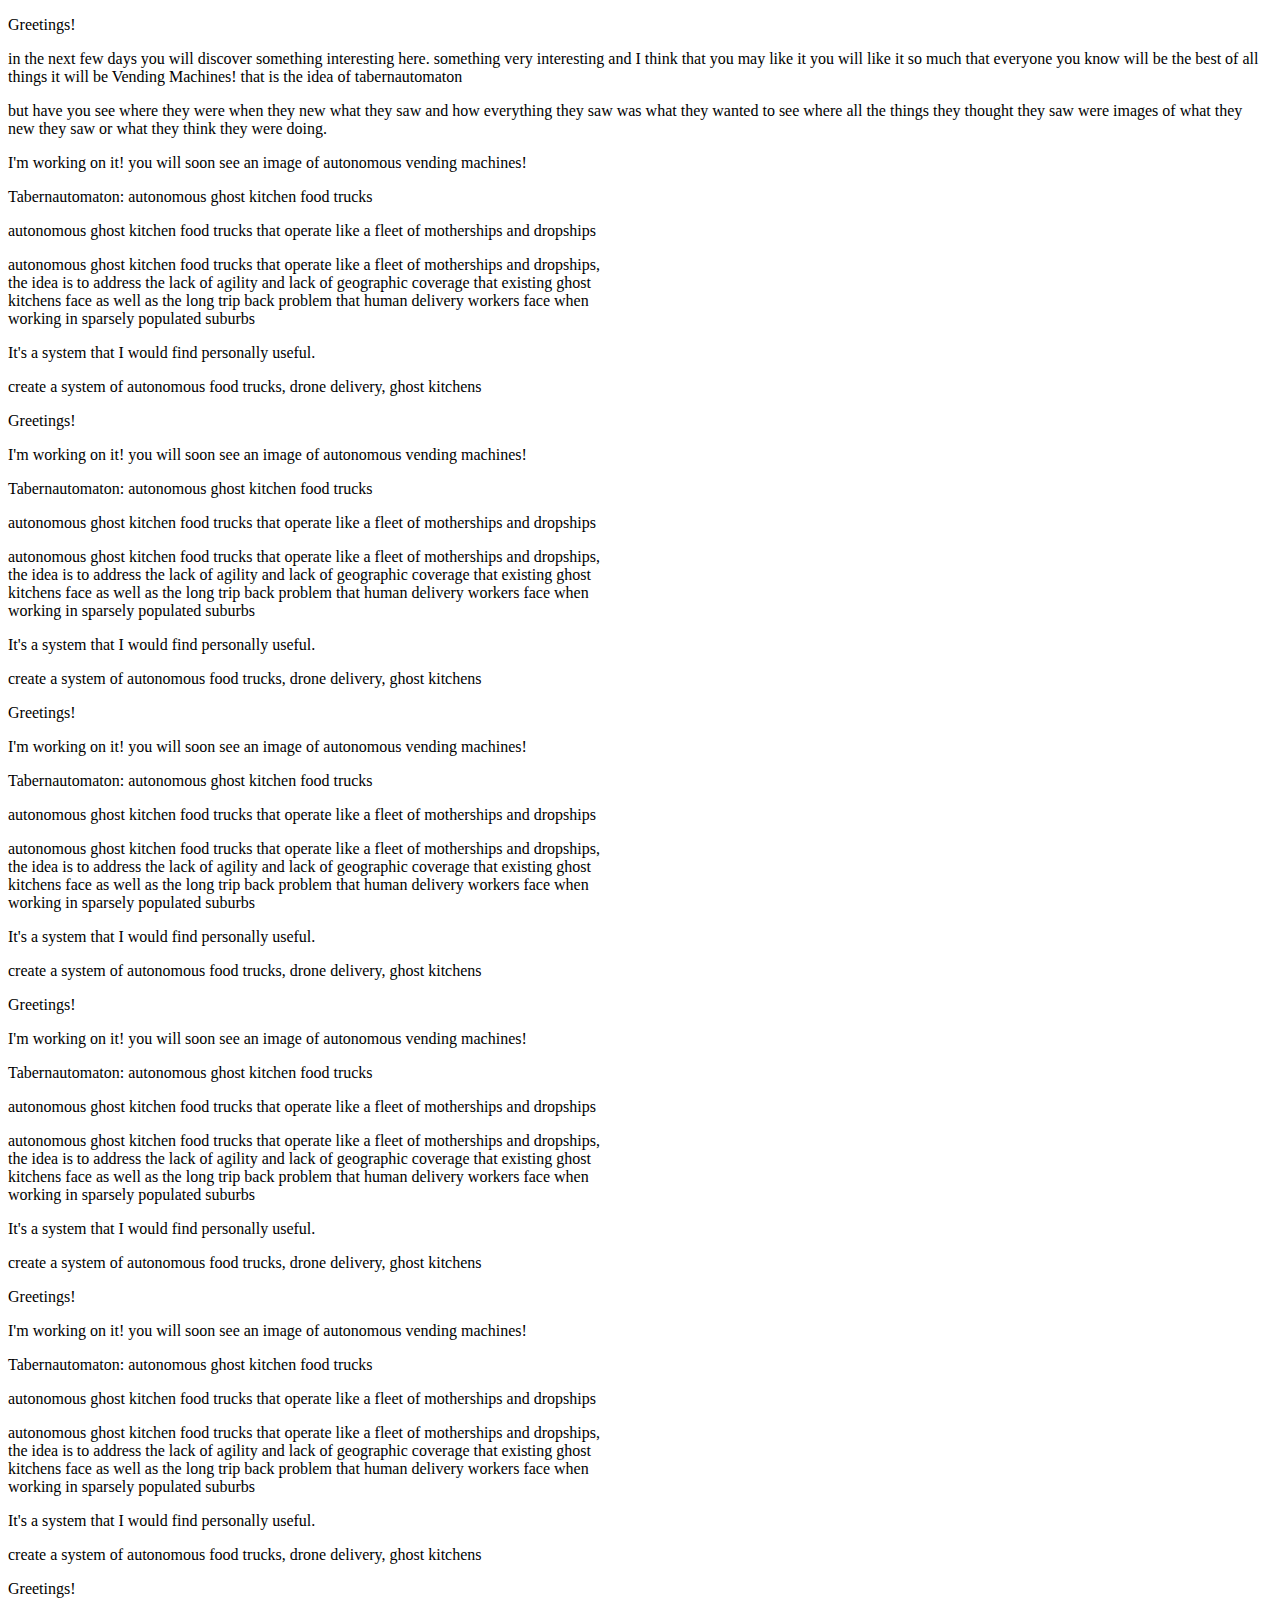
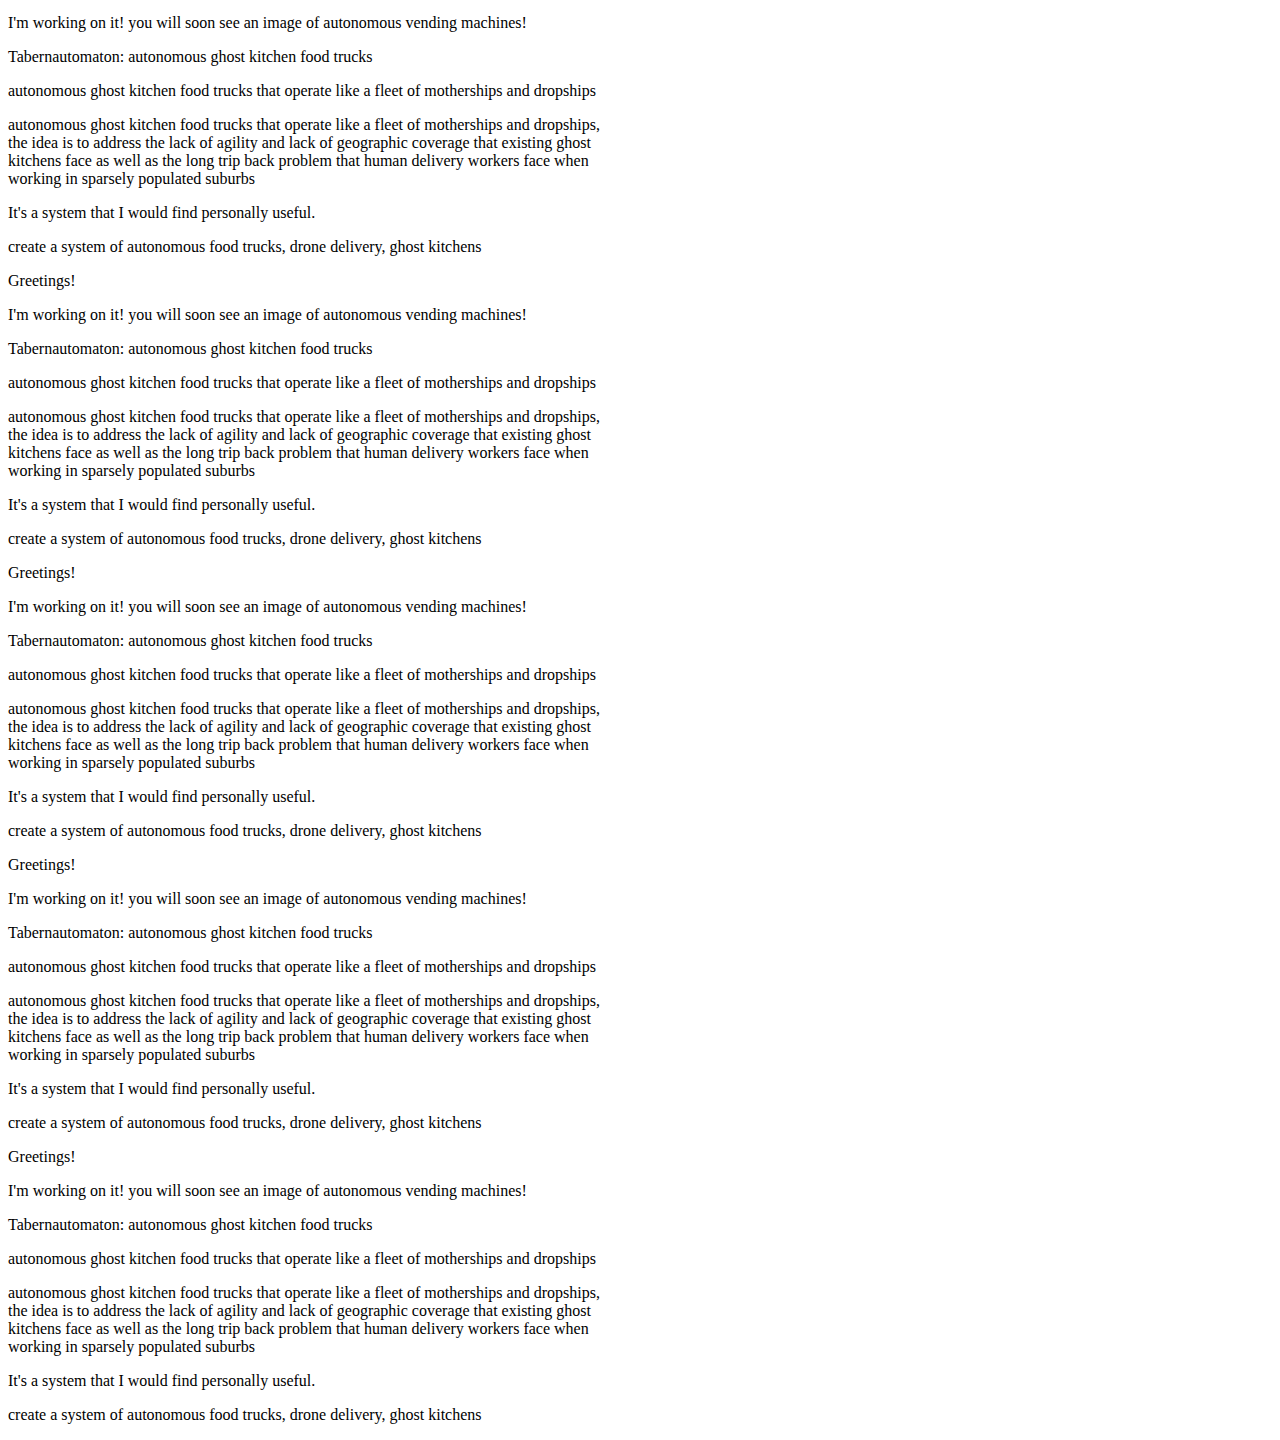
==== html/tabernautomatontext.html @ 360a3310 "1" ====
<!DOCTYPE html>
<html lang="en">
<head>
    <meta charset="UTF-8">
    <meta name="viewport" content="width=device-width, initial-scale=1.0">
    <title>Tabernautomaton</title>

    <link href="https://fonts.googleapis.com/css2?family=Cinzel:wght@400;500;600;700;800;900&family=Playfair+Display:ital,wght@0,400;0,500;0,600;0,700;0,800;0,900;1,400;1,500;1,600;1,700;1,800;1,900&family=Roboto+Serif:ital,opsz,wght@0,8..144,100;0,8..144,200;0,8..144,300;0,8..144,400;0,8..144,500;0,8..144,600;0,8..144,700;0,8..144,800;0,8..144,900;1,8..144,100;1,8..144,200;1,8..144,300;1,8..144,400;1,8..144,500;1,8..144,600;1,8..144,700;1,8..144,800;1,8..144,900&display=swap" rel="stylesheet">
    
    
    <link rel="stylesheet" href="D:\GitHub\kennethlarotyamat.github.io\CSS\tabernautomaton.css">
    


    <!-- https://kennethlarotyamat.github.io/CSS/tabernautomaton.css -->
    <!-- D:\GitHub\kennethlarotyamat.github.io\CSS\tabernautomaton.css -->


    <!-- I swapped the stylesheets but the github version hasn't deployed or posted to the repository yet -->
    <!-- https://kennethlarotyamat.github.io/CSS/indexTranslations.css -->

    <!-- the other possiblity with the issues is that the problem may be or may have been that I had 2 files in my top directory. I've m.  I moved 
     
    My file that I'm using to write journaling to the media directory. I don't know if that will fix it and allow the page to deploy.-->





    <link rel="icon" href="https://blogger.googleusercontent.com/img/b/R29vZ2xl/AVvXsEhis5UXOyPLEmBDmRjOHERNBK5CSCBwelHPiOaPwzn903vmcdjBQ_QFy9t4b5N-WNQaxgDTKjK4l7VsbpzXJ9Y82q7MJrdk8c3xq3Nty_TvvAAK1SglaLV9c3f4alOXkW8tYJEZ50WBzNW2tWXdj-ssJLN3HNPhqw0A1DQMNdwJu0aNGArbOUZ3nyvXO-A/s320/Chestnut%20+%20Hazel%20%200123%20(12)%2000%20002%20048.png">

</head>
<body>
    <p>Greetings!</p>
    <p>in the next few days you will
        discover something interesting here. something very interesting and I think that you may like it
        you will like it so much that everyone you know will be the best of all things 
        it will be Vending Machines! that is the idea of tabernautomaton
    </p>
    <p>but have you see where they were when they new what they saw and how everything they saw was 
        what they wanted to see where all the things they thought they saw were images of what they 
        new they saw or what they think they were doing.
    </p>

    <p>I'm working on it! you will soon see an image of autonomous vending machines!</p>
    
    <p>Tabernautomaton: autonomous ghost kitchen food trucks</p>
    
    <p>autonomous ghost kitchen food trucks that operate like 
    a fleet of motherships and dropships</p>
    
    <p>autonomous ghost kitchen food trucks that operate like 
    a fleet of motherships and dropships, <br>the idea is to address 
    the lack of agility and lack of geographic coverage that existing 
    ghost <br>kitchens face as well as the long trip back problem that 
    human delivery workers face when <br>working in sparsely populated suburbs</p>
    
    <p>It's a system that I would find personally useful.</p>
    
    <p>create a system of autonomous food trucks, drone delivery, ghost kitchens</p>     

    <p>Greetings!</p>

    <p>I'm working on it! you will soon see an image of autonomous vending machines!</p>
    
    <p>Tabernautomaton: autonomous ghost kitchen food trucks</p>
    
    <p>autonomous ghost kitchen food trucks that operate like 
    a fleet of motherships and dropships</p>
    
    <p>autonomous ghost kitchen food trucks that operate like 
    a fleet of motherships and dropships, <br>the idea is to address 
    the lack of agility and lack of geographic coverage that existing 
    ghost <br>kitchens face as well as the long trip back problem that 
    human delivery workers face when <br>working in sparsely populated suburbs</p>
    
    <p>It's a system that I would find personally useful.</p>
    
    <p>create a system of autonomous food trucks, drone delivery, ghost kitchens</p>     

    <p>Greetings!</p>

    <p>I'm working on it! you will soon see an image of autonomous vending machines!</p>
    
    <p>Tabernautomaton: autonomous ghost kitchen food trucks</p>
    
    <p>autonomous ghost kitchen food trucks that operate like 
    a fleet of motherships and dropships</p>
    
    <p>autonomous ghost kitchen food trucks that operate like 
    a fleet of motherships and dropships, <br>the idea is to address 
    the lack of agility and lack of geographic coverage that existing 
    ghost <br>kitchens face as well as the long trip back problem that 
    human delivery workers face when <br>working in sparsely populated suburbs</p>
    
    <p>It's a system that I would find personally useful.</p>
    
    <p>create a system of autonomous food trucks, drone delivery, ghost kitchens</p>     

    <p>Greetings!</p>

    <p>I'm working on it! you will soon see an image of autonomous vending machines!</p>
    
    <p>Tabernautomaton: autonomous ghost kitchen food trucks</p>
    
    <p>autonomous ghost kitchen food trucks that operate like 
    a fleet of motherships and dropships</p>
    
    <p>autonomous ghost kitchen food trucks that operate like 
    a fleet of motherships and dropships, <br>the idea is to address 
    the lack of agility and lack of geographic coverage that existing 
    ghost <br>kitchens face as well as the long trip back problem that 
    human delivery workers face when <br>working in sparsely populated suburbs</p>
    
    <p>It's a system that I would find personally useful.</p>
    
    <p>create a system of autonomous food trucks, drone delivery, ghost kitchens</p>     

    <p>Greetings!</p>

    <p>I'm working on it! you will soon see an image of autonomous vending machines!</p>
    
    <p>Tabernautomaton: autonomous ghost kitchen food trucks</p>
    
    <p>autonomous ghost kitchen food trucks that operate like 
    a fleet of motherships and dropships</p>
    
    <p>autonomous ghost kitchen food trucks that operate like 
    a fleet of motherships and dropships, <br>the idea is to address 
    the lack of agility and lack of geographic coverage that existing 
    ghost <br>kitchens face as well as the long trip back problem that 
    human delivery workers face when <br>working in sparsely populated suburbs</p>
    
    <p>It's a system that I would find personally useful.</p>
    
    <p>create a system of autonomous food trucks, drone delivery, ghost kitchens</p>     

    <p>Greetings!</p>

    <p>I'm working on it! you will soon see an image of autonomous vending machines!</p>
    
    <p>Tabernautomaton: autonomous ghost kitchen food trucks</p>
    
    <p>autonomous ghost kitchen food trucks that operate like 
    a fleet of motherships and dropships</p>
    
    <p>autonomous ghost kitchen food trucks that operate like 
    a fleet of motherships and dropships, <br>the idea is to address 
    the lack of agility and lack of geographic coverage that existing 
    ghost <br>kitchens face as well as the long trip back problem that 
    human delivery workers face when <br>working in sparsely populated suburbs</p>
    
    <p>It's a system that I would find personally useful.</p>
    
    <p>create a system of autonomous food trucks, drone delivery, ghost kitchens</p>     

    <p>Greetings!</p>

    <p>I'm working on it! you will soon see an image of autonomous vending machines!</p>
    
    <p>Tabernautomaton: autonomous ghost kitchen food trucks</p>
    
    <p>autonomous ghost kitchen food trucks that operate like 
    a fleet of motherships and dropships</p>
    
    <p>autonomous ghost kitchen food trucks that operate like 
    a fleet of motherships and dropships, <br>the idea is to address 
    the lack of agility and lack of geographic coverage that existing 
    ghost <br>kitchens face as well as the long trip back problem that 
    human delivery workers face when <br>working in sparsely populated suburbs</p>
    
    <p>It's a system that I would find personally useful.</p>
    
    <p>create a system of autonomous food trucks, drone delivery, ghost kitchens</p>     

    <p>Greetings!</p>

    <p>I'm working on it! you will soon see an image of autonomous vending machines!</p>
    
    <p>Tabernautomaton: autonomous ghost kitchen food trucks</p>
    
    <p>autonomous ghost kitchen food trucks that operate like 
    a fleet of motherships and dropships</p>
    
    <p>autonomous ghost kitchen food trucks that operate like 
    a fleet of motherships and dropships, <br>the idea is to address 
    the lack of agility and lack of geographic coverage that existing 
    ghost <br>kitchens face as well as the long trip back problem that 
    human delivery workers face when <br>working in sparsely populated suburbs</p>
    
    <p>It's a system that I would find personally useful.</p>
    
    <p>create a system of autonomous food trucks, drone delivery, ghost kitchens</p>     

    <p>Greetings!</p>

    <p>I'm working on it! you will soon see an image of autonomous vending machines!</p>
    
    <p>Tabernautomaton: autonomous ghost kitchen food trucks</p>
    
    <p>autonomous ghost kitchen food trucks that operate like 
    a fleet of motherships and dropships</p>
    
    <p>autonomous ghost kitchen food trucks that operate like 
    a fleet of motherships and dropships, <br>the idea is to address 
    the lack of agility and lack of geographic coverage that existing 
    ghost <br>kitchens face as well as the long trip back problem that 
    human delivery workers face when <br>working in sparsely populated suburbs</p>
    
    <p>It's a system that I would find personally useful.</p>
    
    <p>create a system of autonomous food trucks, drone delivery, ghost kitchens</p>     

    <p>Greetings!</p>

    <p>I'm working on it! you will soon see an image of autonomous vending machines!</p>
    
    <p>Tabernautomaton: autonomous ghost kitchen food trucks</p>
    
    <p>autonomous ghost kitchen food trucks that operate like 
    a fleet of motherships and dropships</p>
    
    <p>autonomous ghost kitchen food trucks that operate like 
    a fleet of motherships and dropships, <br>the idea is to address 
    the lack of agility and lack of geographic coverage that existing 
    ghost <br>kitchens face as well as the long trip back problem that 
    human delivery workers face when <br>working in sparsely populated suburbs</p>
    
    <p>It's a system that I would find personally useful.</p>
    
    <p>create a system of autonomous food trucks, drone delivery, ghost kitchens</p>     

    <!-- I need to create a new stylesheet for this. specifically for tabernautomatontext.html --> <!-- this still doesn't seem to have updated. -->
</body>
</html>
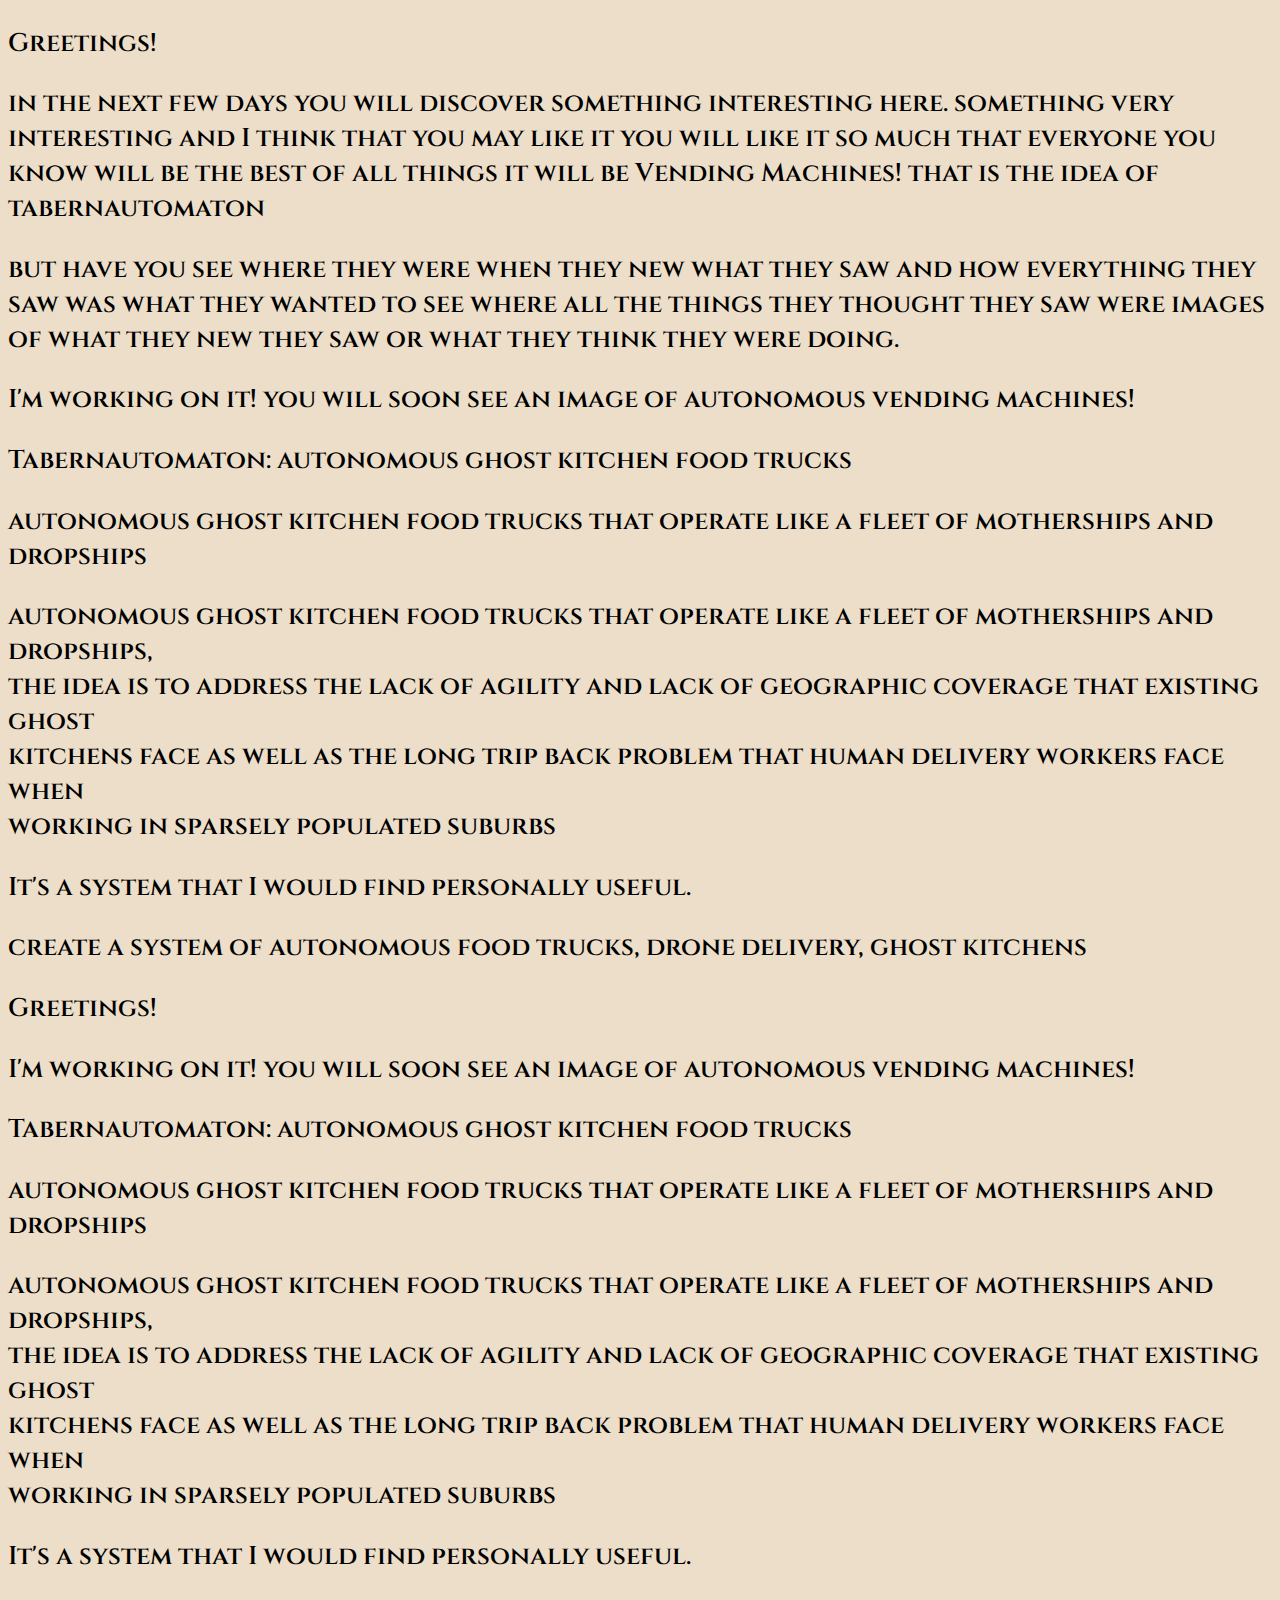
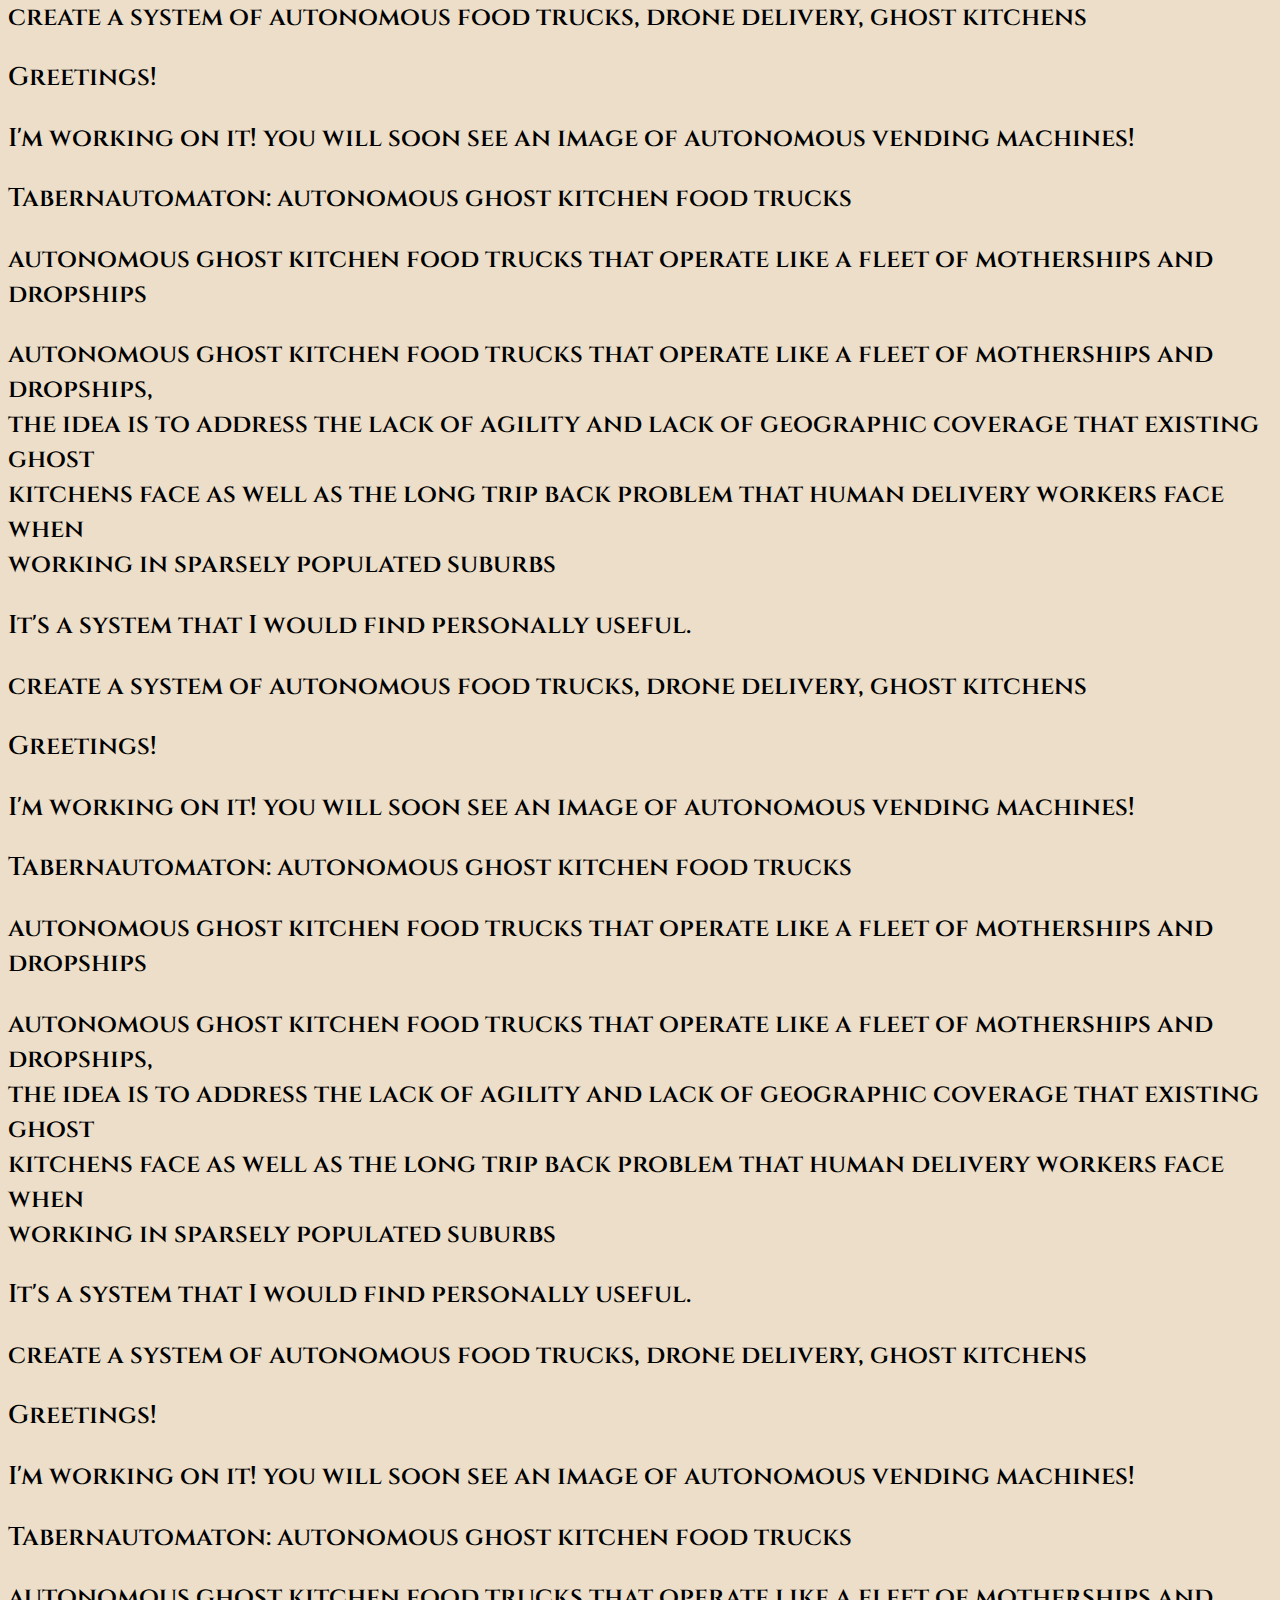
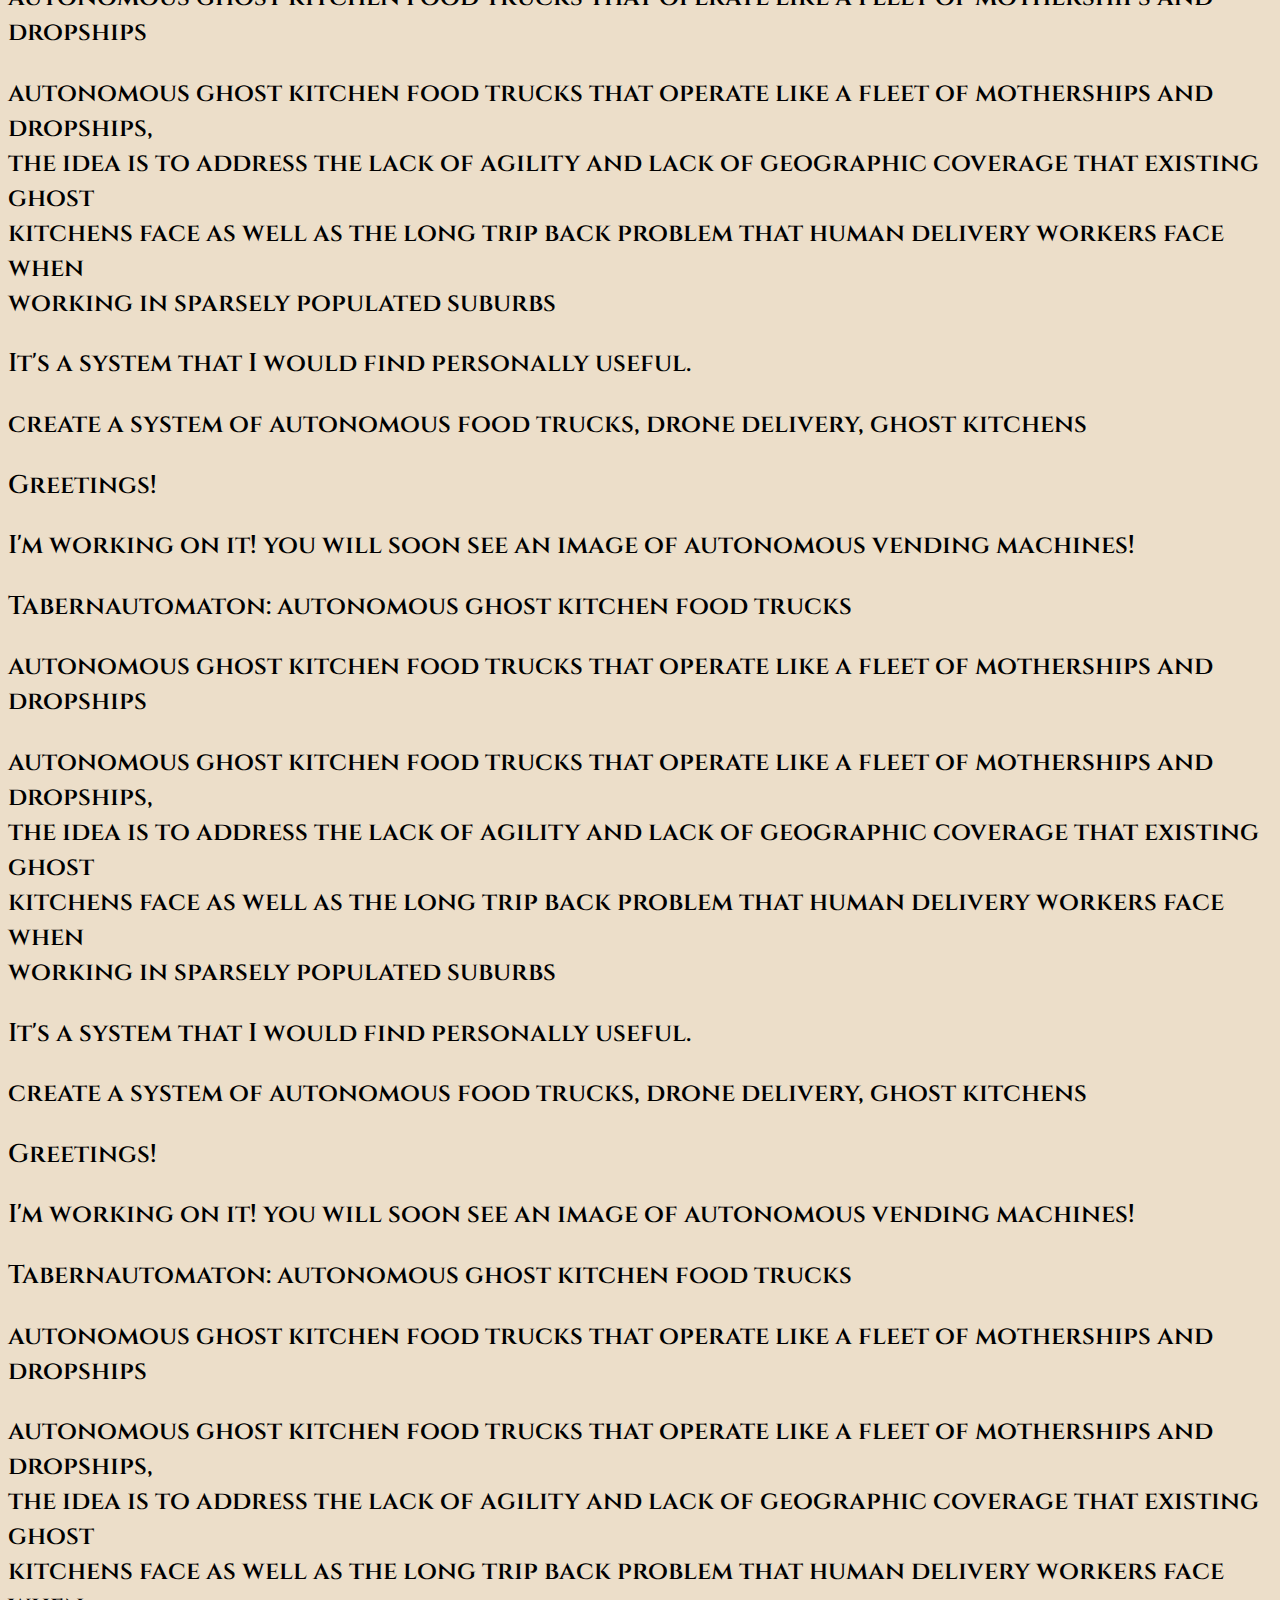
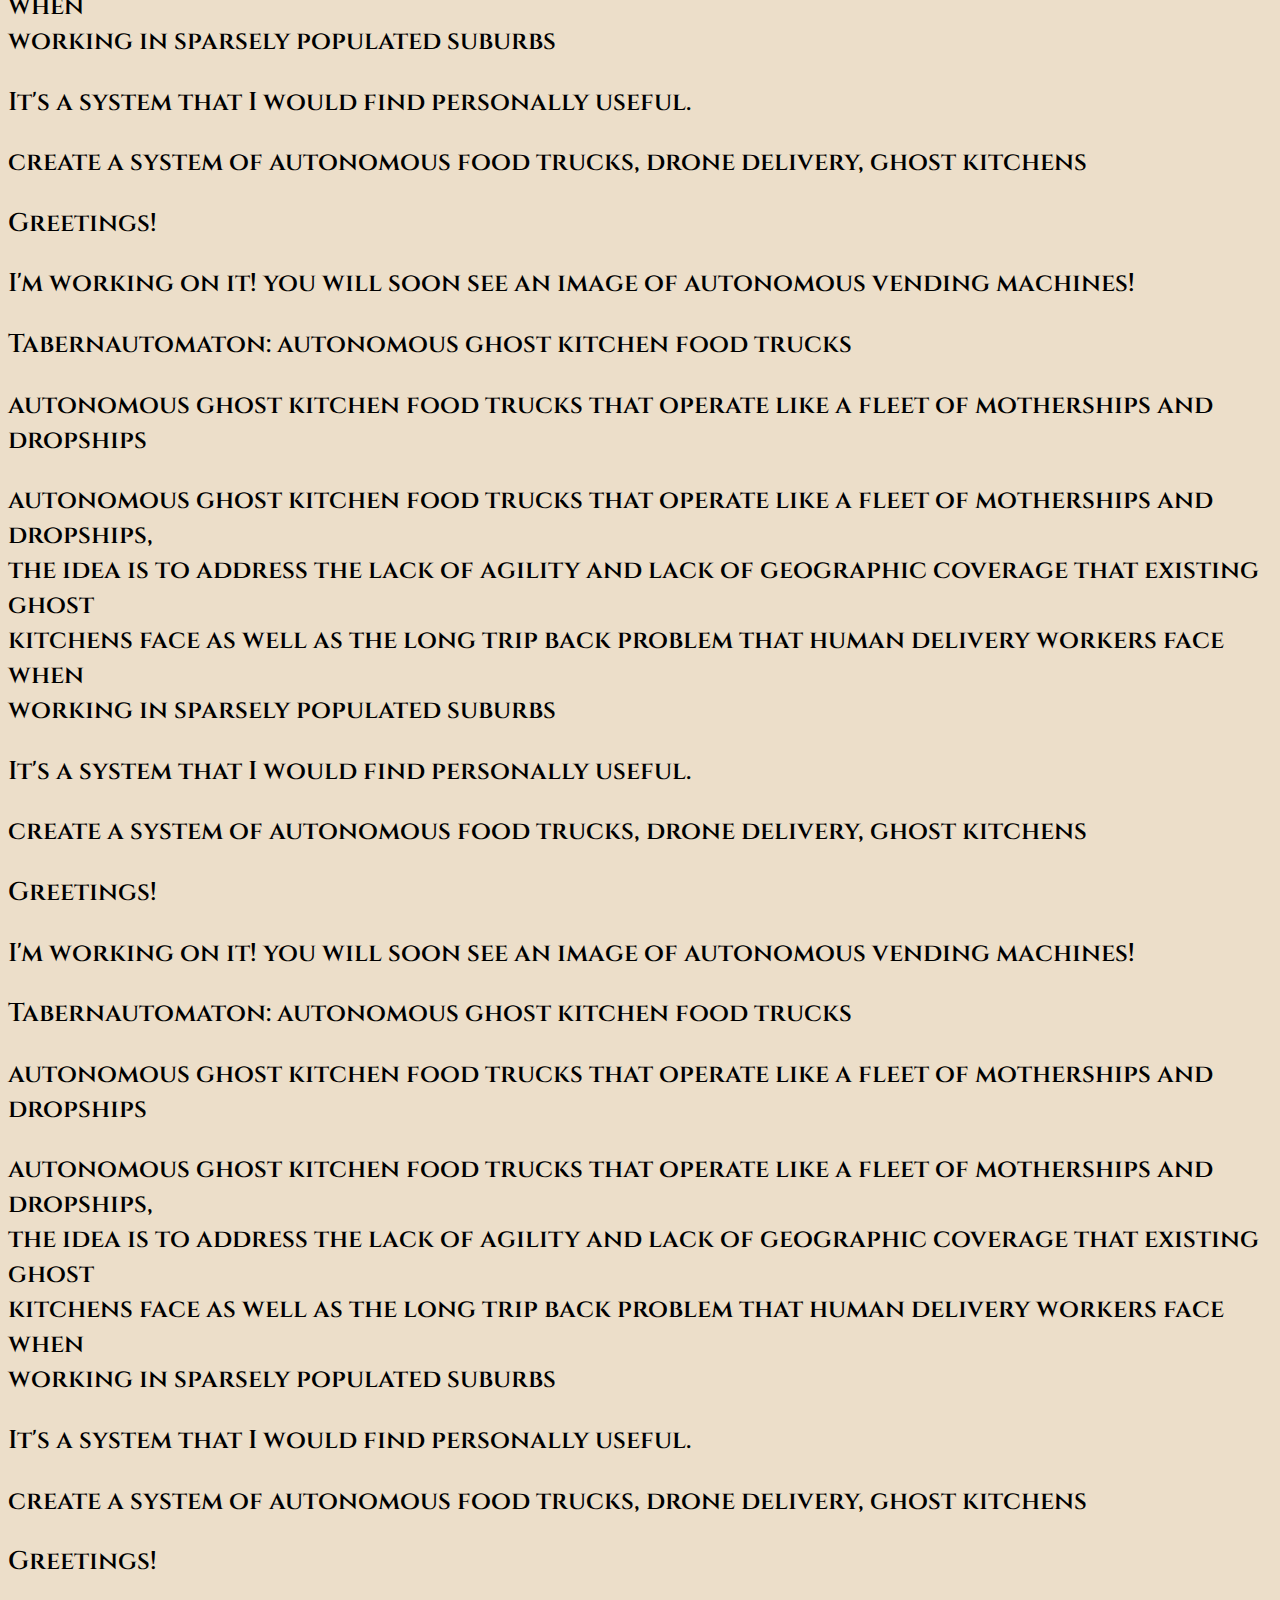
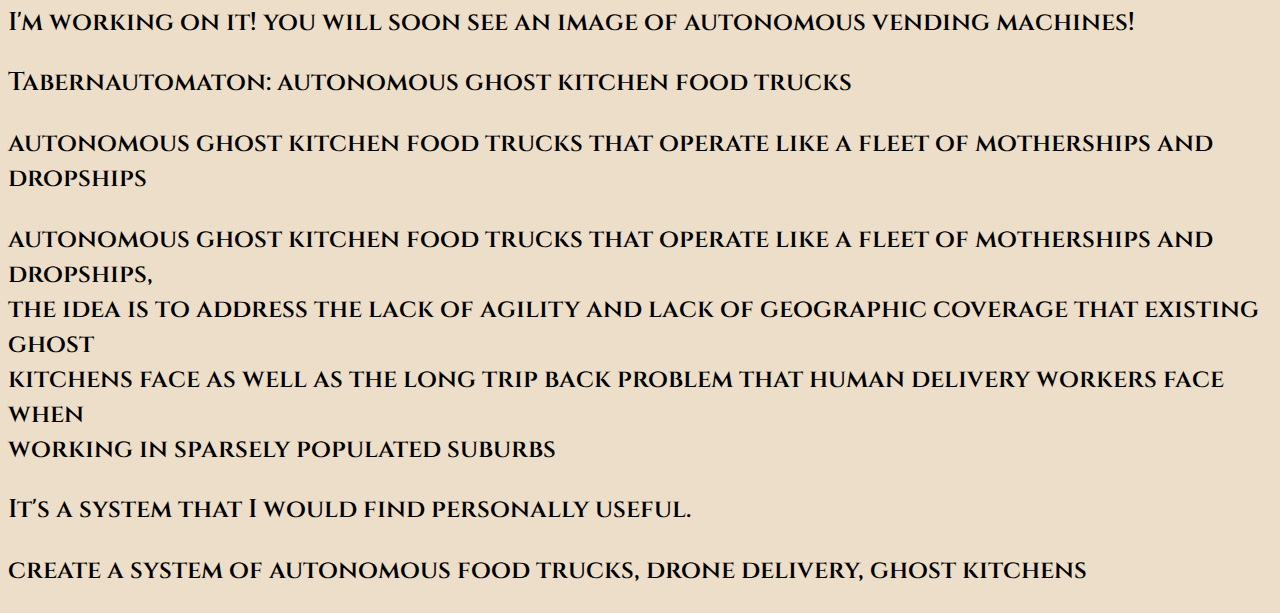
==== commit 7eb65cb6: "1" ====
--- a/html/tabernautomatontext.html
+++ b/html/tabernautomatontext.html
@@ -8,10 +8,10 @@
     <link href="https://fonts.googleapis.com/css2?family=Cinzel:wght@400;500;600;700;800;900&family=Playfair+Display:ital,wght@0,400;0,500;0,600;0,700;0,800;0,900;1,400;1,500;1,600;1,700;1,800;1,900&family=Roboto+Serif:ital,opsz,wght@0,8..144,100;0,8..144,200;0,8..144,300;0,8..144,400;0,8..144,500;0,8..144,600;0,8..144,700;0,8..144,800;0,8..144,900;1,8..144,100;1,8..144,200;1,8..144,300;1,8..144,400;1,8..144,500;1,8..144,600;1,8..144,700;1,8..144,800;1,8..144,900&display=swap" rel="stylesheet">
     
     
-    <link rel="stylesheet" href="D:\GitHub\kennethlarotyamat.github.io\CSS\tabernautomaton.css">
-    
-
-
+    <link rel="stylesheet" href="https://kennethlarotyamat.github.io/tabernautomaton/CSS/tabernautomaton.css">
+    
+
+    <!-- tabernautomaton/CSS/tabernautomaton.css -->
     <!-- https://kennethlarotyamat.github.io/CSS/tabernautomaton.css -->
     <!-- D:\GitHub\kennethlarotyamat.github.io\CSS\tabernautomaton.css -->
 
